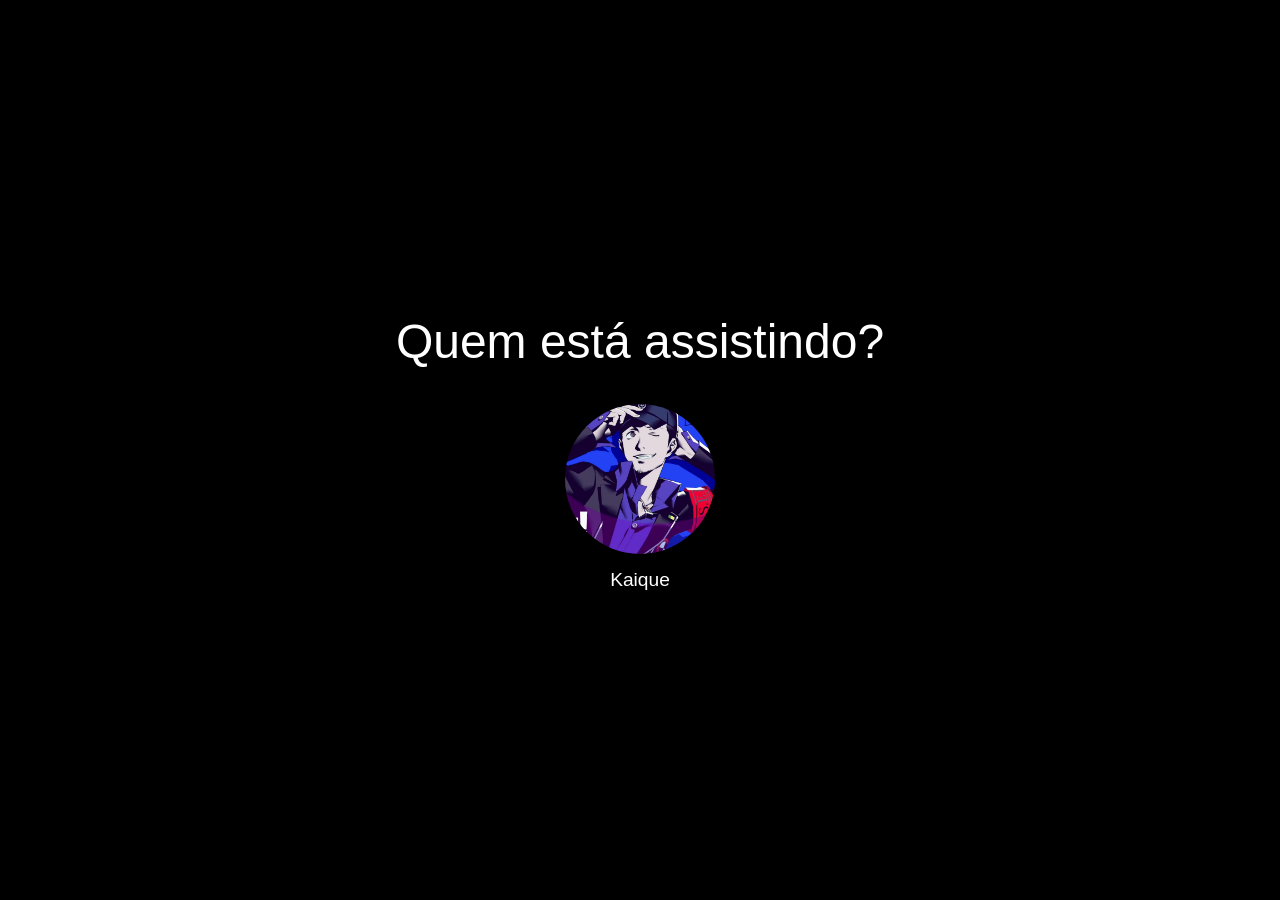
==== index.html @ 16d35f53 "adicionando arquivo style.css e mudanças no index" ====
<!DOCTYPE html>
<html lang="pt-br">
<head>
    <meta charset="UTF-8">
    <meta name="viewport" content="width=device-width, initial-scale=1.0">
    <title>Netflix</title>
    <link rel="stylesheet" href="style.css">
</head>
<body>
    <main>
        <section class="profiles">
            <h1>Quem está assistindo?</h1>
            <ul class="profiles-list">
                <li class="profile">
                    <img src="/assets/perfil-1.jpg" alt="Imagem de um jovem sorrindo e usando um boné preto.">
                    <p>Kaique</p>
                </li>
            </ul>
        </section>
    </main>
</body>
</html>
---- style.css ----
/* Estilos inspirados na Netflix */

body {
    background-color: #000;
    color: #fff;
    font-family: 'Helvetica Neue', Helvetica, Arial, sans-serif;
    margin: 0;
    padding: 0;
    height: 100vh;
    display: flex;
    justify-content: center;
    align-items: center;
}

main {
    text-align: center;
    max-width: 800px;
    width: 100%;
}

.profiles h1 {
    font-size: 3rem;
    margin-bottom: 2rem;
    font-weight: 300;
}

.profiles-list {
    list-style: none;
    padding: 0;
    display: flex;
    justify-content: center;
    gap: 2rem;
    flex-wrap: wrap;
}

.profile {
    text-align: center;
    cursor: pointer;
    transition: transform 0.3s ease;
}

.profile:hover {
    transform: scale(1.08);
}

.profile img {
    width: 150px;
    height: 150px;
    border-radius: 50%;
    object-fit: cover;
    border: 3px solid transparent;
    transition: border-color 0.3s ease;
}

.profile:hover img {
    border-color: #fff;
}

.profile p {
    margin-top: 0.5rem;
    font-size: 1.2rem;
    font-weight: 400;
}

/* Responsividade */
@media (max-width: 600px) {
    .profiles h1 {
        font-size: 2rem;
    }
    .profile img {
        width: 100px;
        height: 100px;
    }
    .profiles-list {
        gap: 1rem;
    }
}
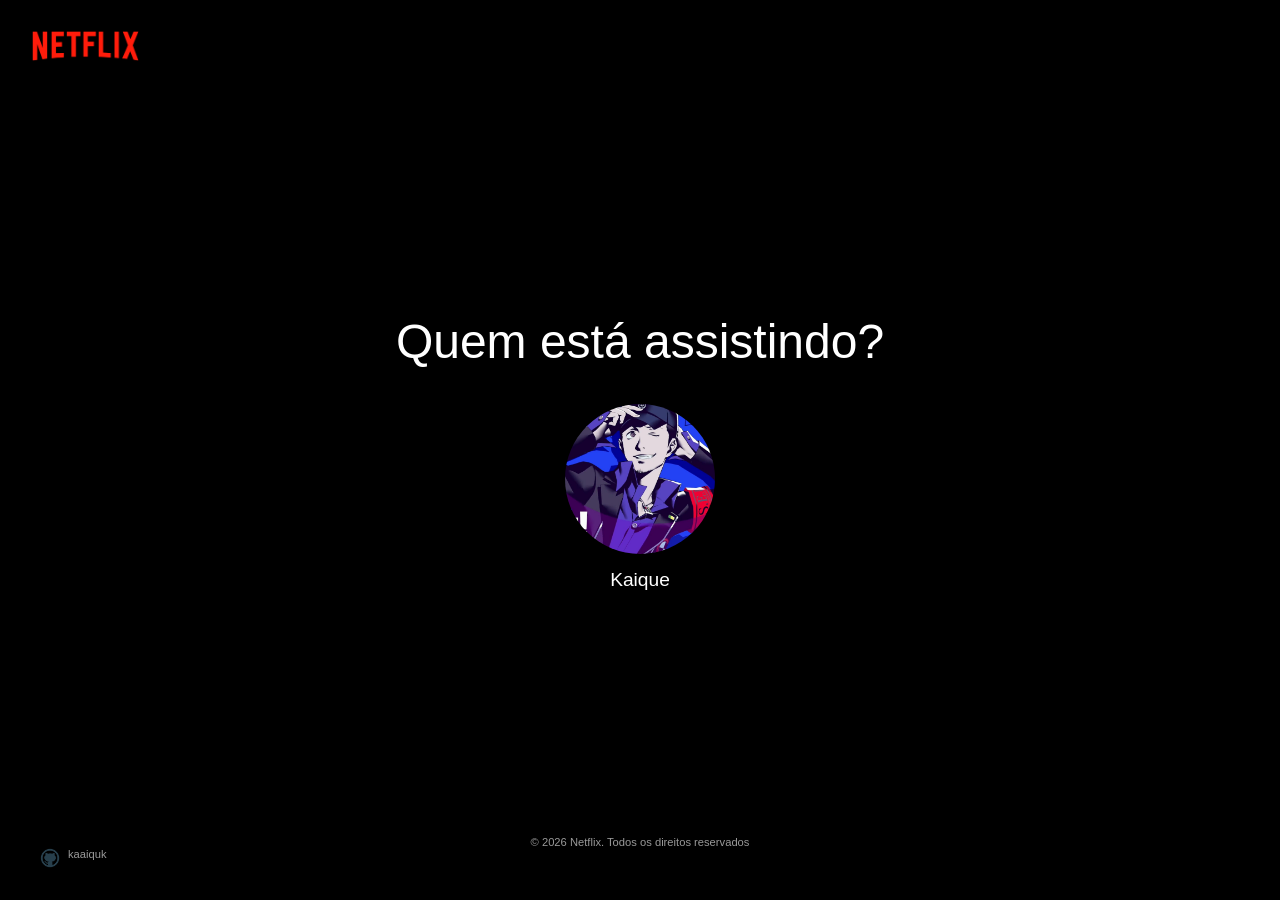
==== commit 719b10c5: "adição de novas features e mudanças no style.css e index.html" ====
--- a/index.html
+++ b/index.html
@@ -7,6 +7,9 @@
     <link rel="stylesheet" href="style.css">
 </head>
 <body>
+    <nav class="navbar">
+        <img src="/assets/Netflix-Logo.png" alt="Logo da Netflix" class="logo">
+    </nav>
     <main>
         <section class="profiles">
             <h1>Quem está assistindo?</h1>
@@ -18,5 +21,12 @@
             </ul>
         </section>
     </main>
+    <footer>
+        <p>© 2026 Netflix. Todos os direitos reservados</p>
+        <ul class="github">
+            <img src="/assets/github_PNG.png" alt="Ícone do GitHub">
+            <p><a href="https://github.com/kaaiquk" target="_blank">kaaiquk</a></p>
+        </ul>
+    </footer>
 </body>
 </html>
--- a/style.css
+++ b/style.css
@@ -12,10 +12,60 @@
     align-items: center;
 }
 
+nav {
+    position: absolute;
+    top: 0;
+    left: 0;
+    width: 100%;
+    padding: 1rem 2rem;
+    display: flex;
+    align-items: left;
+}
+
+nav .logo {
+    height: 60px;
+}
+
 main {
     text-align: center;
     max-width: 800px;
     width: 100%;
+}
+
+footer {
+    position: absolute;
+    bottom: 0;
+    left: 0;
+    width: 100%;
+    padding: 1rem 0;
+    text-align: center;
+    background-color: rgba(0, 0, 0, 0.8);
+}
+
+footer p {
+    margin: 0;
+    font-size: 0.7rem;
+    color: #999;
+}
+
+footer .github {
+    display: flex;
+    justify-content: left;
+    align-items: left;
+    gap: 0.5rem;
+    margin-top: 0rem;
+}
+
+footer .github img {
+    width: 20px;
+    height: 20px;
+}
+
+footer .github a {
+    color: #999;
+    text-decoration: none;
+    font-size: 0.7rem;
+    margin: 0;
 }
 
 .profiles h1 {
@@ -75,3 +125,7 @@
         gap: 1rem;
     }
 }
+
+footer .github a:hover {
+    text-decoration: underline;
+}
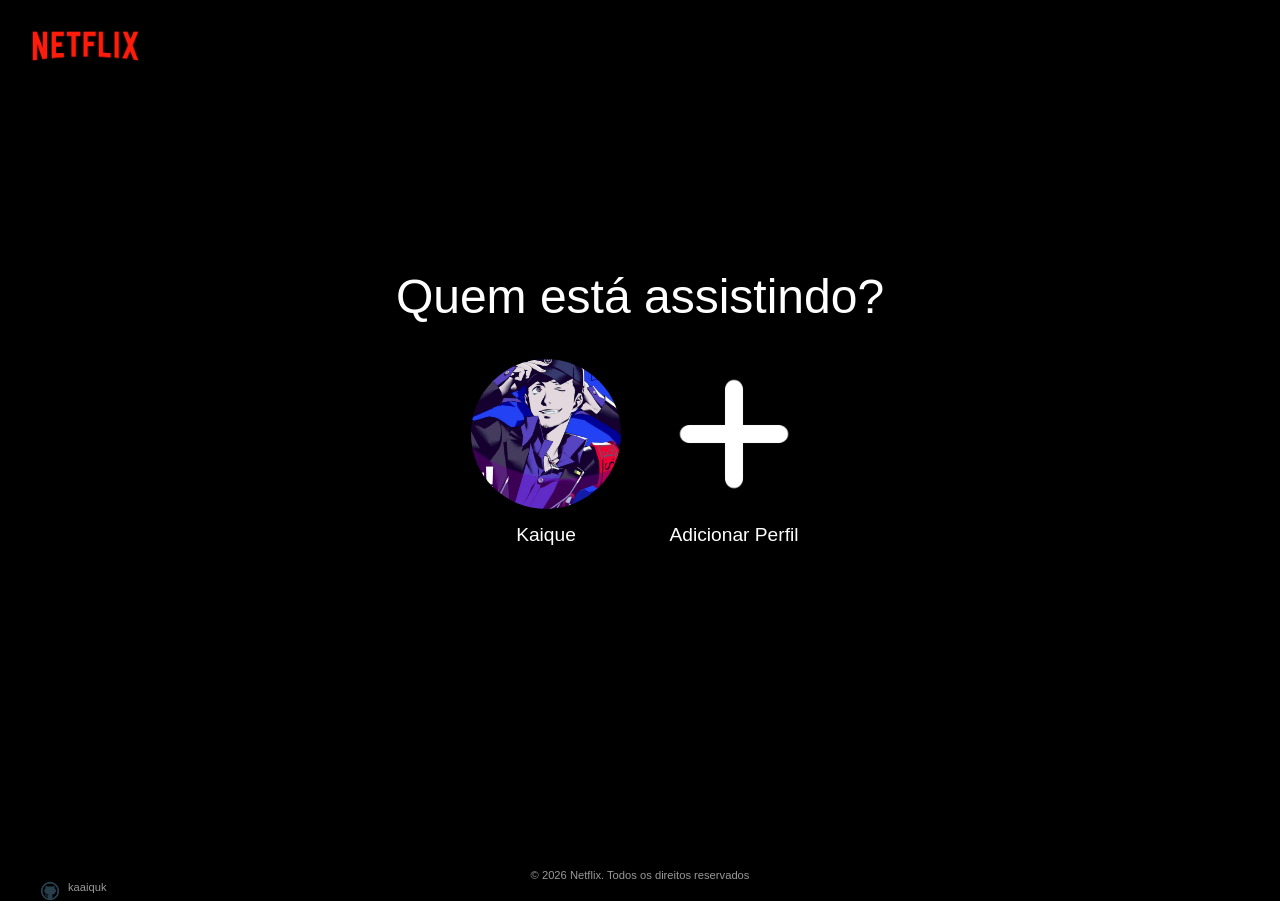
==== commit 61643da9: "Mudanças no index.html e style.css adicionando um botão de adicionar mais perfis" ====
--- a/index.html
+++ b/index.html
@@ -18,6 +18,10 @@
                     <img src="/assets/perfil-1.jpg" alt="Imagem de um jovem sorrindo e usando um boné preto.">
                     <p>Kaique</p>
                 </li>
+                <li class="add-profile">
+                    <img src="/assets/add.png" alt="Ícone de adição de perfil.">
+                    <p>Adicionar Perfil</p>
+                </li>
             </ul>
         </section>
     </main>
--- a/style.css
+++ b/style.css
@@ -1,12 +1,10 @@
-/* Estilos inspirados na Netflix */
-
 body {
     background-color: #000;
     color: #fff;
     font-family: 'Helvetica Neue', Helvetica, Arial, sans-serif;
     margin: 0;
     padding: 0;
-    height: 100vh;
+    height: 90vh;
     display: flex;
     justify-content: center;
     align-items: center;
@@ -37,6 +35,7 @@
     bottom: 0;
     left: 0;
     width: 100%;
+    height: 15px;
     padding: 1rem 0;
     text-align: center;
     background-color: rgba(0, 0, 0, 0.8);
@@ -65,7 +64,10 @@
     color: #999;
     text-decoration: none;
     font-size: 0.7rem;
-    margin: 0;
+}
+
+footer .github a:hover {
+    text-decoration: underline;
 }
 
 .profiles h1 {
@@ -112,6 +114,35 @@
     font-weight: 400;
 }
 
+.add-profile {
+    text-align: center;
+    cursor: pointer;
+    transition: transform 0.3s ease;
+}
+
+.add-profile:hover {
+    transform: scale(1.08);
+}
+
+.add-profile img {
+    width: 150px;
+    height: 150px;
+    border-radius: 50%;
+    object-fit: cover;
+    border: 3px solid transparent;
+    transition: border-color 0.3s ease;
+}
+
+.add-profile:hover img {
+    border-color: #fff;
+}
+
+.add-profile p {
+    margin-top: 0.5rem;
+    font-size: 1.2rem;
+    font-weight: 400;
+}
+
 /* Responsividade */
 @media (max-width: 600px) {
     .profiles h1 {
@@ -124,8 +155,4 @@
     .profiles-list {
         gap: 1rem;
     }
-}
-
-footer .github a:hover {
-    text-decoration: underline;
 }
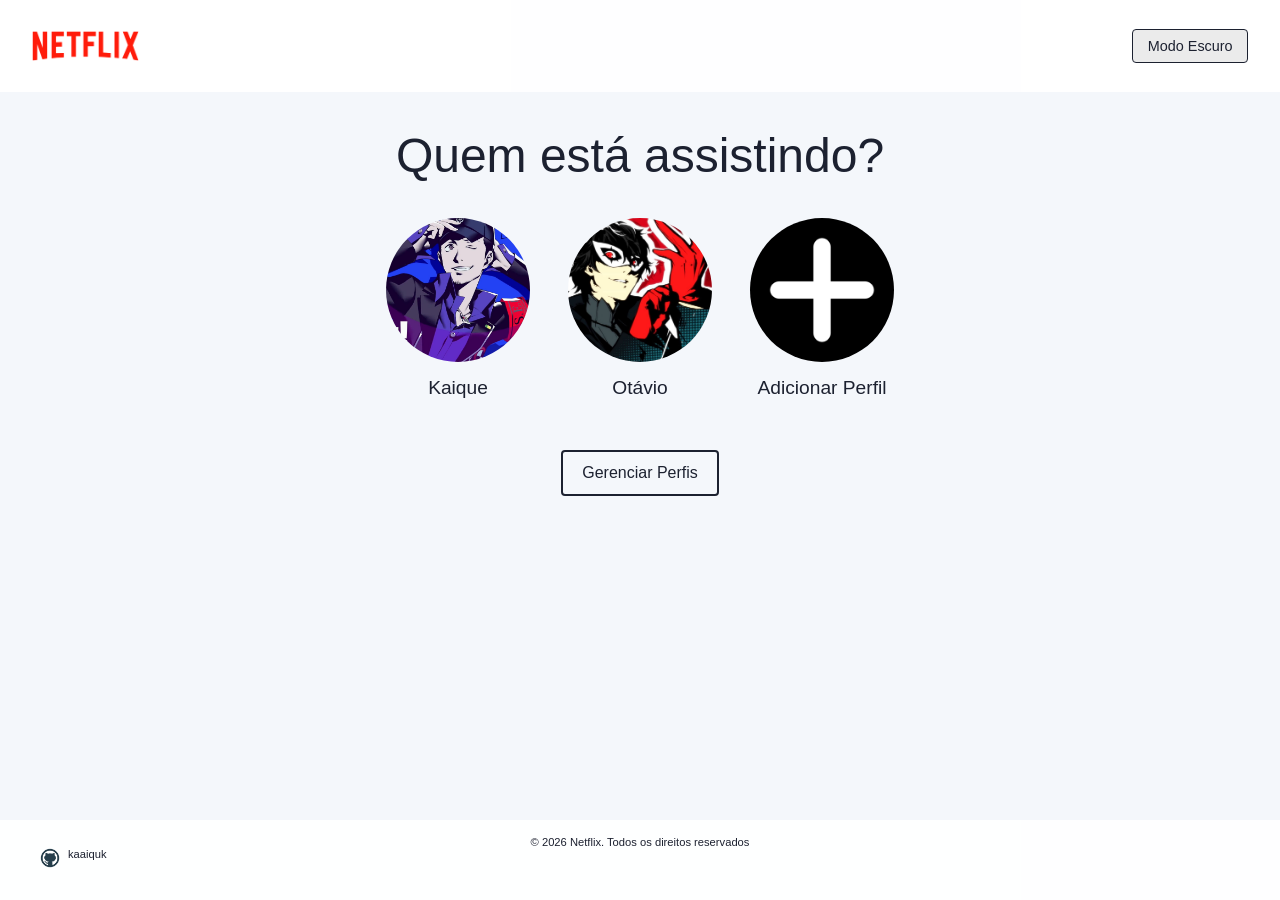
==== commit cac9b8d7: "adição de catalogo e mudanças em certos aspectos do site" ====
--- a/index.html
+++ b/index.html
@@ -9,20 +9,32 @@
 <body>
     <nav class="navbar">
         <img src="/assets/Netflix-Logo.png" alt="Logo da Netflix" class="logo">
+        <button id="theme-toggle" aria-label="Alternar entre modo claro e modo escuro">Modo Claro</button>
     </nav>
     <main>
         <section class="profiles">
             <h1>Quem está assistindo?</h1>
             <ul class="profiles-list">
+                <a href="catalogo/catalogo.html" style="text-decoration: none; color: inherit;">
                 <li class="profile">
                     <img src="/assets/perfil-1.jpg" alt="Imagem de um jovem sorrindo e usando um boné preto.">
                     <p>Kaique</p>
                 </li>
+                </a>
+                <a href="catalogo/catalogo.html" style="text-decoration: none; color: inherit;">
+                <li class="profile">
+                    <img src="/assets/perfil-2.jpg" alt="Imagem de um jovem sorrindo, usando um manto preto e uma luva vermelha.">
+                    <p>Otávio</p>
+                </li>
+                </a>
                 <li class="add-profile">
                     <img src="/assets/add.png" alt="Ícone de adição de perfil.">
                     <p>Adicionar Perfil</p>
                 </li>
             </ul>
+        </section>
+        <section class="gerenciar">
+            <button type="button" class="manage-button">Gerenciar Perfis</button>
         </section>
     </main>
     <footer>
@@ -32,5 +44,6 @@
             <p><a href="https://github.com/kaaiquk" target="_blank">kaaiquk</a></p>
         </ul>
     </footer>
+    <script src="index.js"></script>
 </body>
 </html>
--- a/style.css
+++ b/style.css
@@ -1,52 +1,71 @@
+* {
+    box-sizing: border-box;
+}
+
+html,
+body {
+    width: 100%;
+    min-height: 100%;
+    margin: 0;
+    padding: 0;
+    overflow-x: hidden;
+}
+
 body {
     background-color: #000;
     color: #fff;
     font-family: 'Helvetica Neue', Helvetica, Arial, sans-serif;
-    margin: 0;
-    padding: 0;
-    height: 90vh;
-    display: flex;
-    justify-content: center;
-    align-items: center;
+    min-height: 100vh;
+    display: block;
+    max-width: 100vw;
+    overflow-y: auto;
+}
+
+main {
+    padding: 5.5rem 1rem 5.5rem;
+    max-width: 800px;
+    margin: 0 auto;
+    text-align: center;
 }
 
 nav {
-    position: absolute;
+    position: fixed;
     top: 0;
     left: 0;
     width: 100%;
     padding: 1rem 2rem;
     display: flex;
-    align-items: left;
-}
-
+    justify-content: space-between;
+    align-items: center;
+    background: rgba(0, 0, 0, 0.5);
+    z-index: 20;
+}
+
+/* LOGO NETFLIX */
 nav .logo {
     height: 60px;
 }
 
-main {
-    text-align: center;
-    max-width: 800px;
-    width: 100%;
-}
-
 footer {
-    position: absolute;
+    position: fixed;
     bottom: 0;
     left: 0;
     width: 100%;
-    height: 15px;
     padding: 1rem 0;
     text-align: center;
     background-color: rgba(0, 0, 0, 0.8);
-}
-
+    z-index: 10;
+    margin: 0;
+}
+
+/* RODAPÉ */
 footer p {
     margin: 0;
     font-size: 0.7rem;
     color: #999;
 }
 
+/* GITHUB */
 footer .github {
     display: flex;
     justify-content: left;
@@ -70,6 +89,7 @@
     text-decoration: underline;
 }
 
+/* PERFIS NO GERAL */
 .profiles h1 {
     font-size: 3rem;
     margin-bottom: 2rem;
@@ -85,6 +105,7 @@
     flex-wrap: wrap;
 }
 
+/* IMAGENS */
 .profile {
     text-align: center;
     cursor: pointer;
@@ -114,6 +135,7 @@
     font-weight: 400;
 }
 
+/* BOTÃO DE ADICIONAR PERFIL */
 .add-profile {
     text-align: center;
     cursor: pointer;
@@ -143,16 +165,211 @@
     font-weight: 400;
 }
 
+.gerenciar {
+    margin-top: 2rem;
+}
+
+.manage-button {
+    padding: 0.75rem 1.2rem;
+    font-size: 1rem;
+    color: #ffffff;
+    background-color: transparent;
+    border: 2px solid #fff;
+    border-radius: 4px;
+    cursor: pointer;
+    transition: background-color 0.3s ease, color 0.3s ease;
+}
+
+.manage-button:hover {
+    background-color: #fff;
+    color: #000;
+}
+
 /* Responsividade */
 @media (max-width: 600px) {
     .profiles h1 {
         font-size: 2rem;
     }
+
     .profile img {
         width: 100px;
         height: 100px;
     }
+
     .profiles-list {
         gap: 1rem;
     }
+}
+
+/* Responsividade para dispositivos móveis */
+@media (max-width: 768px) {
+    body {
+        display: block;
+        height: auto;
+        padding: 0;
+        padding-bottom: 7rem;
+    }
+
+    nav {
+        position: fixed;
+        padding: 0.5rem 1rem;
+        top: 0;
+        z-index: 20;
+    }
+
+    nav .logo {
+        height: 30px;
+    }
+
+    main {
+        max-width: 100%;
+        padding: 4.5rem 1rem 2rem;
+        margin-top: 0;
+    }
+
+    .profiles h1 {
+        font-size: 2rem;
+        margin-bottom: 1rem;
+    }
+
+    .profiles-list {
+        flex-direction: row;
+        gap: 2rem;
+        align-items: center;
+    }
+
+    .profile img,
+    .add-profile img {
+        width: 80px;
+        height: 80px;
+    }
+
+    .profile p,
+    .add-profile p {
+        font-size: 0.9rem;
+    }
+
+    footer {
+        position: fixed;
+        bottom: 0;
+        left: 0;
+        width: 100%;
+        height: auto;
+        padding: 0.5rem 0;
+        margin-top: 0;
+        text-align: center;
+        background-color: rgba(0, 0, 0, 0.9);
+        z-index: 15;
+    }
+
+    footer p {
+        font-size: 0.6rem;
+    }
+
+    footer .github {
+        justify-content: center;
+        align-items: center;
+    }
+
+    .manage-button {
+        padding: 0.5rem 1rem;
+        font-size: 0.9rem;
+        margin-bottom: 1rem;
+    }
+}
+
+/* Responsividade para tablets */
+@media (min-width: 769px) and (max-width: 1024px) {
+    body {
+        height: auto;
+        padding-bottom: 6rem;
+    }
+
+    nav {
+        padding: 1rem;
+        position: fixed;
+        top: 0;
+        z-index: 20;
+    }
+
+    nav .logo {
+        height: 50px;
+    }
+
+    main {
+        max-width: 90%;
+        padding: 5rem 1rem 2rem;
+        margin: 0 auto;
+    }
+
+    .profiles h1 {
+        font-size: 2.5rem;
+    }
+
+    .profiles-list {
+        gap: 2rem;
+        flex-wrap: wrap;
+    }
+
+    footer {
+        position: fixed;
+        bottom: 0;
+        left: 0;
+        width: 100%;
+        padding: 0.7rem 0;
+        background-color: rgba(0, 0, 0, 0.9);
+        z-index: 15;
+    }
+
+    .manage-button {
+        margin-bottom: 1rem;
+    }
+}
+
+/* Responsividade para desktops */
+@media (min-width: 1025px) {
+    body {
+        height: auto;
+        padding-bottom: 5rem;
+    }
+
+    nav {
+        padding: 1rem 2rem;
+        position: fixed;
+        top: 0;
+        z-index: 20;
+    }
+
+    main {
+        max-width: 800px;
+        padding: 5.5rem 1rem 2rem;
+        margin: 0 auto;
+    }
+
+    .profiles h1 {
+        font-size: 3rem;
+    }
+
+    .profiles-list {
+        gap: 2rem;
+    }
+
+    .profile img,
+    .add-profile img {
+        width: 150px;
+        height: 150px;
+    }
+
+    .manage-button {
+        padding: 0.75rem 1.2rem;
+    }
+
+    footer {
+        position: fixed;
+        bottom: 0;
+        left: 0;
+        width: 100%;
+        padding: 1rem 0;
+        z-index: 15;
+    }
 }
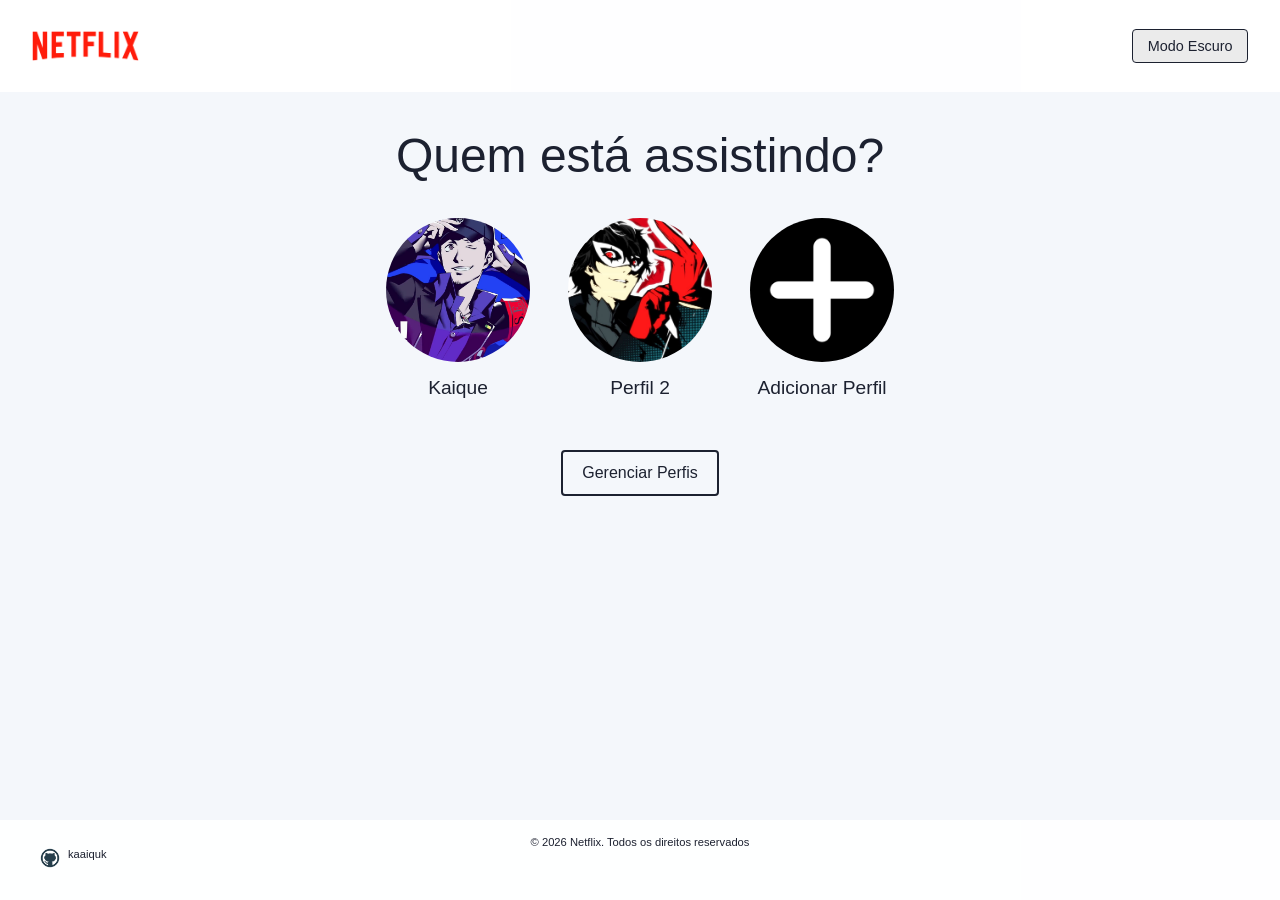
==== commit 54b82d68: "mudanças importantes no site e responsividade no mobile" ====
--- a/index.html
+++ b/index.html
@@ -8,7 +8,7 @@
 </head>
 <body>
     <nav class="navbar">
-        <img src="/assets/Netflix-Logo.png" alt="Logo da Netflix" class="logo">
+        <img src="assets/Netflix-Logo.png" alt="Logo da Netflix" class="logo">
         <button id="theme-toggle" aria-label="Alternar entre modo claro e modo escuro">Modo Claro</button>
     </nav>
     <main>
@@ -17,18 +17,18 @@
             <ul class="profiles-list">
                 <a href="catalogo/catalogo.html" style="text-decoration: none; color: inherit;">
                 <li class="profile">
-                    <img src="/assets/perfil-1.jpg" alt="Imagem de um jovem sorrindo e usando um boné preto.">
+                    <img src="assets/perfil-1.jpg" alt="Imagem de um jovem sorrindo e usando um boné preto.">
                     <p>Kaique</p>
                 </li>
                 </a>
                 <a href="catalogo/catalogo.html" style="text-decoration: none; color: inherit;">
                 <li class="profile">
-                    <img src="/assets/perfil-2.jpg" alt="Imagem de um jovem sorrindo, usando um manto preto e uma luva vermelha.">
-                    <p>Otávio</p>
+                    <img src="assets/perfil-2.jpg" alt="Imagem de um jovem sorrindo, usando um manto preto e uma luva vermelha.">
+                    <p>Perfil 2</p>
                 </li>
                 </a>
                 <li class="add-profile">
-                    <img src="/assets/add.png" alt="Ícone de adição de perfil.">
+                    <img src="assets/add.png" alt="Ícone de adição de perfil.">
                     <p>Adicionar Perfil</p>
                 </li>
             </ul>
@@ -40,7 +40,7 @@
     <footer>
         <p>© 2026 Netflix. Todos os direitos reservados</p>
         <ul class="github">
-            <img src="/assets/github_PNG.png" alt="Ícone do GitHub">
+            <img src="assets/github_PNG.png" alt="Ícone do GitHub">
             <p><a href="https://github.com/kaaiquk" target="_blank">kaaiquk</a></p>
         </ul>
     </footer>
--- a/style.css
+++ b/style.css
@@ -12,7 +12,7 @@
 }
 
 body {
-    background-color: #000;
+    background-color: #141414;
     color: #fff;
     font-family: 'Helvetica Neue', Helvetica, Arial, sans-serif;
     min-height: 100vh;
@@ -37,7 +37,7 @@
     display: flex;
     justify-content: space-between;
     align-items: center;
-    background: rgba(0, 0, 0, 0.5);
+    background: #141414;
     z-index: 20;
 }
 
@@ -53,7 +53,7 @@
     width: 100%;
     padding: 1rem 0;
     text-align: center;
-    background-color: rgba(0, 0, 0, 0.8);
+    background-color: #141414;
     z-index: 10;
     margin: 0;
 }
